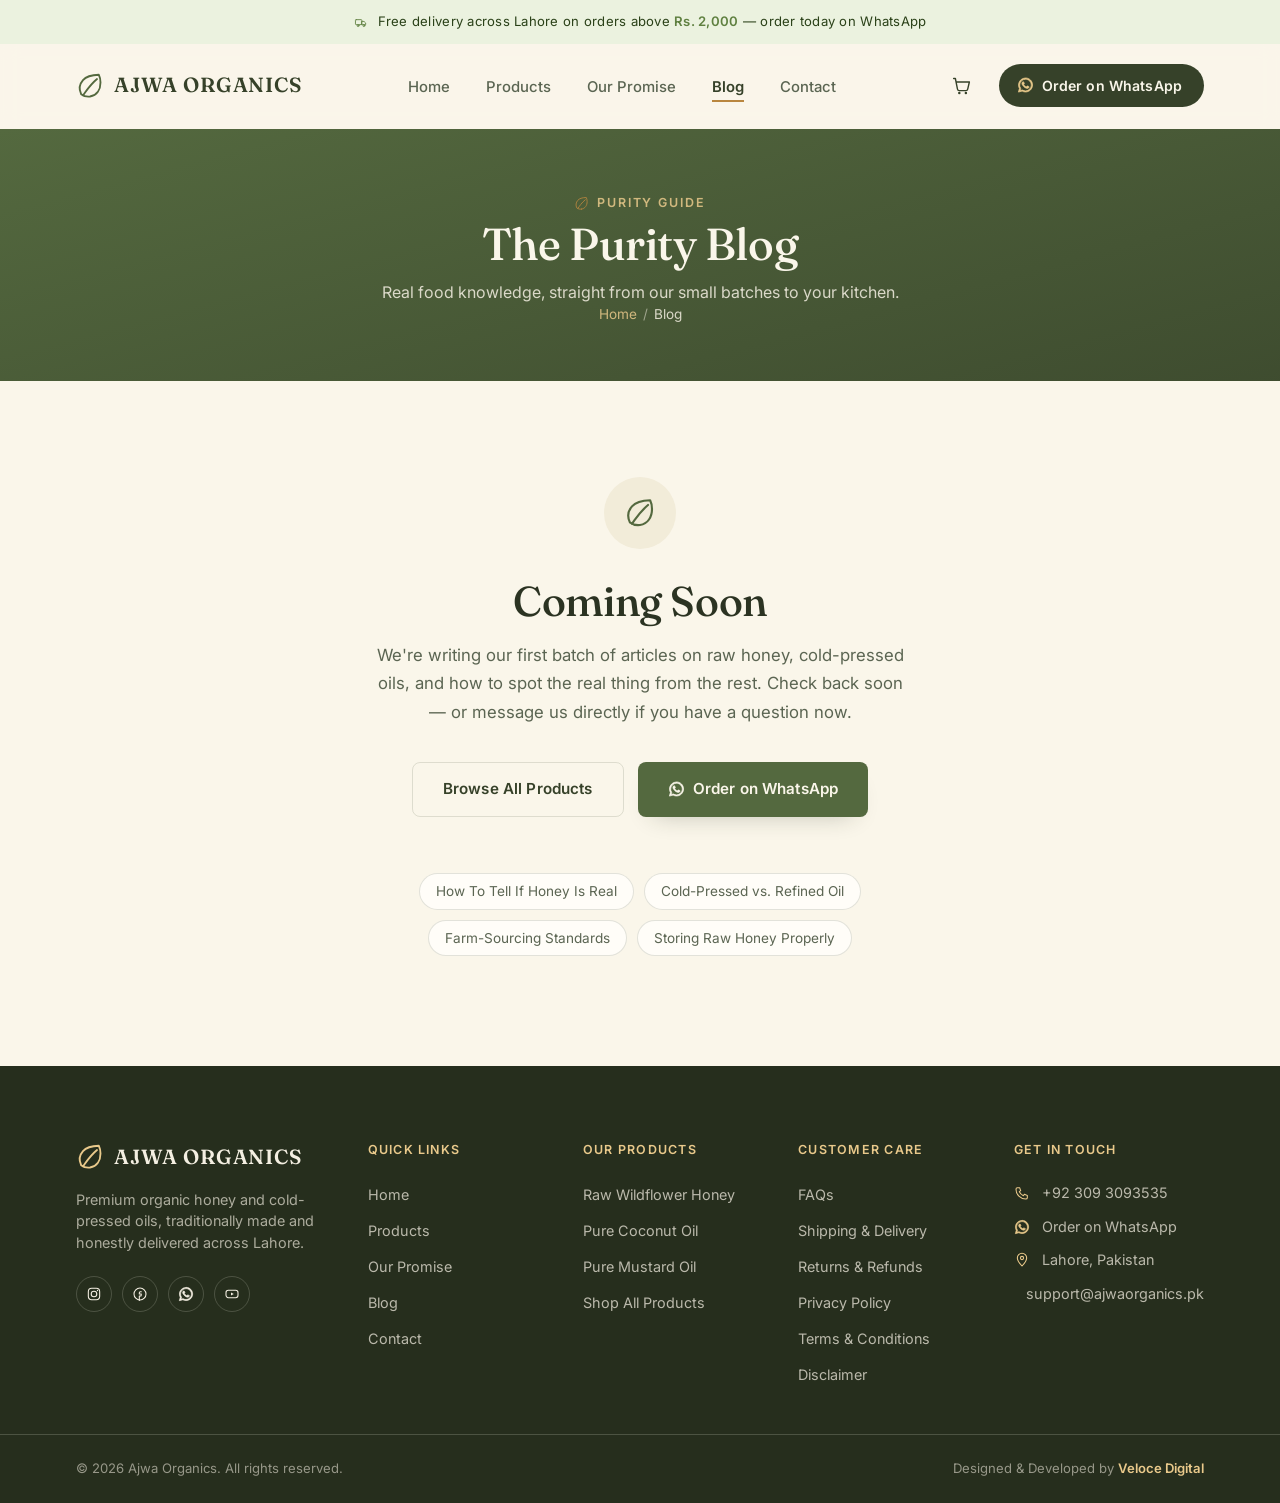
==== blog.html @ 81378f34 "Add files via upload" ====
<!DOCTYPE html>
<!-- AJWA ORGANICS — Purity Blog page. Header/footer/nav are kept identical to index.html on purpose — see the build notes there. -->
<html lang="en" dir="ltr">
<head>
  <meta charset="UTF-8">
  <meta name="viewport" content="width=device-width, initial-scale=1.0">
  <title>Purity Blog — Ajwa Organics</title>
  <meta name="description" content="Honest, practical reading on raw honey, cold-pressed oils, and what real organic food should look like. New articles coming soon.">
  <meta name="robots" content="index, follow">
  <meta name="theme-color" content="#54693F">
  <link rel="canonical" href="https://ajwaorganics.pk/blog.html">

  <!-- Open Graph / Facebook -->
  <meta property="og:type" content="website">
  <meta property="og:url" content="https://ajwaorganics.pk/blog.html">
  <meta property="og:site_name" content="Ajwa Organics">
  <meta property="og:locale" content="en_PK">
  <meta property="og:title" content="Purity Blog — Ajwa Organics">
  <meta property="og:description" content="Honest, practical reading on raw honey, cold-pressed oils, and what real organic food should look like. New articles coming soon.">
  <meta property="og:image" content="https://ajwaorganics.pk/assets/og-image.jpg">

  <!-- Twitter -->
  <meta name="twitter:card" content="summary_large_image">
  <meta name="twitter:title" content="Purity Blog — Ajwa Organics">
  <meta name="twitter:description" content="Honest, practical reading on raw honey, cold-pressed oils, and what real organic food should look like. New articles coming soon.">
  <meta name="twitter:image" content="https://ajwaorganics.pk/assets/og-image.jpg">

  <link rel="icon" href="data:image/svg+xml,%3Csvg xmlns='http://www.w3.org/2000/svg' viewBox='0 0 24 24'%3E%3Cpath fill='%2354693F' d='M12 2C8 3 4 6 3.2 11c-.8 5 2.3 9.6 7 10.8C9 17 9.6 11.4 13 7.4c2-2.3 5-3.6 7.8-3.6C19 1.8 15.4 1.2 12 2Z'/%3E%3C/svg%3E">

  <link rel="preconnect" href="https://fonts.googleapis.com">
  <link rel="preconnect" href="https://fonts.gstatic.com" crossorigin>
  <!-- Noto Nastaliq Urdu is loaded site-wide now (small + cached
       once visited) so it's already warm whenever the bilingual
       blog ships — see style.css section 14 / .urdu-content. -->
  <link href="https://fonts.googleapis.com/css2?family=Fraunces:ital,opsz,wght@0,9..144,300;0,9..144,400;0,9..144,500;0,9..144,600;0,9..144,700;1,9..144,400;1,9..144,500&family=Inter:wght@400;500;600;700&family=Noto+Nastaliq+Urdu:wght@400;500;600;700&display=swap" rel="stylesheet">

  <link rel="stylesheet" href="assets/css/style.css">
</head>
<body>

<a href="#main" class="skip-link">Skip to content</a>

<!-- ============================================================
     ICON SPRITE
============================================================ -->
<svg style="display:none" aria-hidden="true">
  <symbol id="icon-leaf" viewBox="0 0 24 24" fill="none" stroke="currentColor" stroke-width="1.6" stroke-linecap="round" stroke-linejoin="round">
    <path d="M12 21c6-1 9-6 9-12 0-2.8-.6-5-1.4-6.6C12.8 2.6 8.6 4 6 7c-3 3.4-3.5 8-1.6 12C7 21 9.6 21.3 12 21Z"/>
    <path d="M6 20c3-4 6-9 12-14"/>
  </symbol>

  <symbol id="icon-menu" viewBox="0 0 24 24" fill="none" stroke="currentColor" stroke-width="1.8" stroke-linecap="round">
    <line x1="4" y1="7" x2="20" y2="7"/><line x1="4" y1="12" x2="20" y2="12"/><line x1="4" y1="17" x2="20" y2="17"/>
  </symbol>
  <symbol id="icon-close" viewBox="0 0 24 24" fill="none" stroke="currentColor" stroke-width="1.8" stroke-linecap="round">
    <line x1="5" y1="5" x2="19" y2="19"/><line x1="19" y1="5" x2="5" y2="19"/>
  </symbol>

  <symbol id="icon-cart" viewBox="0 0 24 24" fill="none" stroke="currentColor" stroke-width="1.6" stroke-linecap="round" stroke-linejoin="round">
    <path d="M3 4h2l2.4 12.2a2 2 0 0 0 2 1.6h7.7a2 2 0 0 0 2-1.6L21 8H6"/>
    <circle cx="9.5" cy="20.5" r="1.4" fill="currentColor" stroke="none"/>
    <circle cx="17" cy="20.5" r="1.4" fill="currentColor" stroke="none"/>
  </symbol>

  <symbol id="icon-arrow" viewBox="0 0 24 24" fill="none" stroke="currentColor" stroke-width="1.8" stroke-linecap="round" stroke-linejoin="round">
    <line x1="4" y1="12" x2="19" y2="12"/><polyline points="13 6 19 12 13 18"/>
  </symbol>

  <symbol id="icon-whatsapp" viewBox="0 0 24 24" fill="currentColor">
    <path d="M12.04 2.2c-5.46 0-9.9 4.43-9.9 9.9 0 1.75.46 3.39 1.26 4.81L2 22l5.25-1.37a9.86 9.86 0 0 0 4.79 1.22h.01c5.46 0 9.9-4.43 9.9-9.9 0-2.64-1.03-5.13-2.9-7-1.87-1.87-4.36-2.9-7.01-2.9Zm0 18.1h-.01a8.2 8.2 0 0 1-4.18-1.15l-.3-.18-3.12.82.83-3.04-.2-.31a8.18 8.18 0 0 1-1.26-4.34c0-4.53 3.69-8.21 8.23-8.21 2.2 0 4.26.86 5.82 2.41a8.16 8.16 0 0 1 2.41 5.81c0 4.54-3.69 8.19-8.22 8.19Zm4.5-6.15c-.25-.12-1.46-.72-1.69-.8-.23-.08-.39-.12-.56.12-.16.25-.64.8-.78.97-.15.16-.29.18-.54.06-.25-.12-1.04-.38-1.99-1.22-.74-.65-1.23-1.46-1.38-1.71-.14-.25-.02-.38.11-.5.11-.11.25-.29.37-.43.12-.15.16-.25.25-.41.08-.17.04-.31-.02-.43-.06-.12-.56-1.34-.76-1.84-.2-.48-.41-.42-.56-.43h-.48c-.16 0-.43.06-.66.31-.22.25-.86.84-.86 2.04 0 1.21.88 2.37 1 2.53.12.16 1.73 2.64 4.2 3.7.59.25 1.04.4 1.4.51.59.19 1.12.16 1.55.1.47-.07 1.46-.6 1.66-1.18.21-.58.21-1.07.15-1.18-.06-.1-.23-.16-.48-.28Z"/>
  </symbol>

  <symbol id="icon-honeycomb" viewBox="0 0 24 24" fill="none" stroke="currentColor" stroke-width="1.5" stroke-linejoin="round">
    <path d="M12 3 19 7.5v9L12 21 5 16.5v-9Z"/>
    <path d="M12 3v6M19 7.5l-7 4.5M5 7.5l7 4.5M12 21v-6M5 16.5l7-4.5M19 16.5l-7-4.5"/>
  </symbol>
  <symbol id="icon-press" viewBox="0 0 24 24" fill="none" stroke="currentColor" stroke-width="1.5" stroke-linecap="round" stroke-linejoin="round">
    <line x1="12" y1="3" x2="12" y2="9"/>
    <line x1="6" y1="9" x2="18" y2="9"/>
    <rect x="5" y="13" width="14" height="5" rx="1.4"/>
    <circle cx="12" cy="21" r="1" fill="currentColor" stroke="none"/>
  </symbol>
  <symbol id="icon-truck" viewBox="0 0 24 24" fill="none" stroke="currentColor" stroke-width="1.5" stroke-linecap="round" stroke-linejoin="round">
    <rect x="2.5" y="8" width="11" height="8.5" rx="1.2"/>
    <path d="M13.5 11h3.7L20 13.7v2.8h-6.5z"/>
    <circle cx="7" cy="18.3" r="1.6"/>
    <circle cx="17" cy="18.3" r="1.6"/>
  </symbol>
  <symbol id="icon-chat" viewBox="0 0 24 24" fill="none" stroke="currentColor" stroke-width="1.5" stroke-linecap="round" stroke-linejoin="round">
    <path d="M4 5h16v10.5H9.5L5.5 19v-3.5H4Z"/>
    <line x1="8" y1="9" x2="16" y2="9"/>
    <line x1="8" y1="12" x2="13" y2="12"/>
  </symbol>
  <symbol id="icon-check-shield" viewBox="0 0 24 24" fill="none" stroke="currentColor" stroke-width="1.5" stroke-linecap="round" stroke-linejoin="round">
    <path d="M12 3 5 5.5v6c0 4.6 3 7.8 7 9 4-1.2 7-4.4 7-9v-6Z"/>
    <path d="m9 12 2.2 2.2L15.5 9.5"/>
  </symbol>
  <symbol id="icon-droplet" viewBox="0 0 24 24" fill="none" stroke="currentColor" stroke-width="1.5" stroke-linecap="round" stroke-linejoin="round">
    <path d="M12 3c3 4 6 7.6 6 11a6 6 0 1 1-12 0c0-3.4 3-7 6-11Z"/>
  </symbol>

  <symbol id="icon-honey-jar" viewBox="0 0 160 200" fill="none">
    <ellipse cx="33" cy="158" rx="17" ry="6.5" fill="currentColor" opacity=".14"/>
    <rect x="48" y="34" width="62" height="18" rx="7" stroke="currentColor" stroke-width="3"/>
    <rect x="56" y="50" width="46" height="22" rx="6" stroke="currentColor" stroke-width="3"/>
    <path d="M40 72h80c4 0 7 3 7 7v82c0 9-7 16-16 16H49c-9 0-16-7-16-16V79c0-4 3-7 7-7Z" stroke="currentColor" stroke-width="3"/>
    <path d="M28 138c10-7 18-7 26 0M106 138c10-7 18-7 26 0" stroke="currentColor" stroke-width="2.4" stroke-linecap="round"/>
    <path d="M126 96 L141 70" stroke="currentColor" stroke-width="3" stroke-linecap="round"/>
    <ellipse cx="143" cy="65" rx="7" ry="11" transform="rotate(28 143 65)" stroke="currentColor" stroke-width="2.6"/>
    <circle cx="123" cy="100" r="3.4" fill="currentColor"/>
    <g stroke="currentColor" stroke-width="2.4" stroke-linecap="round">
      <path d="M20 150v22"/>
      <circle cx="14" cy="146" r="6"/>
      <circle cx="26" cy="146" r="6"/>
      <circle cx="20" cy="138" r="6"/>
      <circle cx="20" cy="154" r="6"/>
    </g>
    <circle cx="20" cy="147" r="3.2" fill="currentColor"/>
  </symbol>

  <symbol id="icon-coconut-oil" viewBox="0 0 160 200" fill="none">
    <ellipse cx="115" cy="172" rx="22" ry="6" fill="currentColor" opacity=".14"/>
    <circle cx="46" cy="128" r="40" stroke="currentColor" stroke-width="3"/>
    <circle cx="46" cy="128" r="27" stroke="currentColor" stroke-width="2.4" stroke-dasharray="3 5"/>
    <g stroke="currentColor" stroke-width="2" stroke-linecap="round">
      <line x1="46" y1="88" x2="46" y2="80"/>
      <line x1="76" y1="106" x2="83" y2="100"/>
      <line x1="86" y1="128" x2="94" y2="128"/>
      <line x1="76" y1="150" x2="83" y2="156"/>
      <line x1="46" y1="168" x2="46" y2="176"/>
      <line x1="16" y1="150" x2="9" y2="156"/>
      <line x1="6" y1="128" x2="-2" y2="128"/>
      <line x1="16" y1="106" x2="9" y2="100"/>
    </g>
    <rect x="98" y="86" width="40" height="78" rx="9" stroke="currentColor" stroke-width="3"/>
    <rect x="110" y="68" width="16" height="20" rx="4" stroke="currentColor" stroke-width="3"/>
    <ellipse cx="118" cy="64" rx="10" ry="6" stroke="currentColor" stroke-width="2.6"/>
    <path d="M104 140c8-5 22-5 30 0" stroke="currentColor" stroke-width="2.2" stroke-linecap="round"/>
    <path d="M126 64c4-14 16-22 28-24" stroke="currentColor" stroke-width="2.2" stroke-linecap="round"/>
  </symbol>

  <symbol id="icon-mustard-oil" viewBox="0 0 160 200" fill="none">
    <ellipse cx="40" cy="176" rx="34" ry="7" fill="currentColor" opacity=".14"/>
    <path d="M8 152c0 16 14 26 34 26s34-10 34-26" stroke="currentColor" stroke-width="3" stroke-linecap="round"/>
    <ellipse cx="42" cy="150" rx="34" ry="11" stroke="currentColor" stroke-width="3"/>
    <g fill="currentColor">
      <circle cx="24" cy="148" r="2.6"/><circle cx="34" cy="153" r="2.6"/><circle cx="44" cy="147" r="2.6"/>
      <circle cx="54" cy="152" r="2.6"/><circle cx="62" cy="146" r="2.6"/><circle cx="30" cy="144" r="2.6"/>
      <circle cx="50" cy="144" r="2.6"/>
    </g>
    <rect x="92" y="64" width="44" height="92" rx="10" stroke="currentColor" stroke-width="3"/>
    <rect x="105" y="44" width="18" height="22" rx="4" stroke="currentColor" stroke-width="3"/>
    <ellipse cx="114" cy="40" rx="11" ry="6" stroke="currentColor" stroke-width="2.6"/>
    <path d="M98 122c10-6 26-6 36 0" stroke="currentColor" stroke-width="2.2" stroke-linecap="round"/>
    <path d="M114 44c0-16-6-28-16-36" stroke="currentColor" stroke-width="2.2" stroke-linecap="round"/>
    <g stroke="currentColor" stroke-width="2" stroke-linecap="round">
      <circle cx="96" cy="4" r="3.6"/><circle cx="86" cy="10" r="3.6"/><circle cx="106" cy="10" r="3.6"/>
      <circle cx="80" cy="20" r="3.6"/><circle cx="100" cy="22" r="3.6"/>
    </g>
  </symbol>

  <symbol id="icon-ig" viewBox="0 0 24 24" fill="none" stroke="currentColor" stroke-width="1.6" stroke-linecap="round" stroke-linejoin="round">
    <rect x="3.5" y="3.5" width="17" height="17" rx="5"/>
    <circle cx="12" cy="12" r="4.2"/>
    <circle cx="17.3" cy="6.7" r="1" fill="currentColor" stroke="none"/>
  </symbol>
  <symbol id="icon-fb" viewBox="0 0 24 24" fill="none" stroke="currentColor" stroke-width="1.6" stroke-linecap="round" stroke-linejoin="round">
    <circle cx="12" cy="12" r="9"/>
    <path d="M14 8.5h-1.6c-1 0-1.4.5-1.4 1.5V12h3l-.4 3h-2.6v6.7"/>
  </symbol>
  <symbol id="icon-yt" viewBox="0 0 24 24" fill="none" stroke="currentColor" stroke-width="1.6" stroke-linecap="round" stroke-linejoin="round">
    <rect x="3" y="6.5" width="18" height="11" rx="3.5"/>
    <path d="M10.5 9.7 14.7 12l-4.2 2.3z" fill="currentColor" stroke="none"/>
  </symbol>
  <symbol id="icon-pin" viewBox="0 0 24 24" fill="none" stroke="currentColor" stroke-width="1.6" stroke-linecap="round" stroke-linejoin="round">
    <path d="M12 21s7-7.2 7-12a7 7 0 1 0-14 0c0 4.8 7 12 7 12Z"/>
    <circle cx="12" cy="9" r="2.4"/>
  </symbol>
  <symbol id="icon-phone" viewBox="0 0 24 24" fill="none" stroke="currentColor" stroke-width="1.6" stroke-linecap="round" stroke-linejoin="round">
    <path d="M5 4h3.4l1.6 4.4-2 1.6a13 13 0 0 0 6 6l1.6-2 4.4 1.6V19c0 1.1-.9 2-2.4 2C9.6 21 3 14.4 3 6.4 3 4.9 3.9 4 5 4Z"/>
  </symbol>
  <symbol id="icon-mail" viewBox="0 0 24 24" fill="none" stroke="currentColor" stroke-width="1.6" stroke-linecap="round" stroke-linejoin="round">
    <rect x="3" y="5.5" width="18" height="13" rx="2.4"/>
    <path d="m4 7 8 6 8-6"/>
  </symbol>
</svg>

<!-- ============================================================
     ANNOUNCEMENT BAR
============================================================ -->
<div class="announcement">
  <div class="container">
    <svg class="icon" aria-hidden="true"><use href="#icon-truck"></use></svg>
    <span>Free delivery across Lahore on orders above <strong>Rs. 2,000</strong> — order today on WhatsApp</span>
  </div>
</div>

<!-- ============================================================
     HEADER
============================================================ -->
<header class="site-header" id="site-header">
  <div class="container">
    <a href="index.html" class="brand">
      <svg class="icon" aria-hidden="true"><use href="#icon-leaf"></use></svg>
      <span class="brand-word">Ajwa Organics</span>
    </a>

    <nav class="main-nav" aria-label="Primary">
      <ul>
        <li><a href="index.html">Home</a></li>
        <li><a href="products.html">Products</a></li>
        <li><a href="index.html#promise">Our Promise</a></li>
        <li class="is-active"><a href="blog.html">Blog</a></li>
        <li><a href="index.html#contact">Contact</a></li>
      </ul>
    </nav>

    <div class="header-actions">
      <a href="checkout.html" class="icon-btn" aria-label="View cart and checkout">
        <svg class="icon" aria-hidden="true"><use href="#icon-cart"></use></svg>
        <span class="cart-badge" id="cart-badge" hidden>0</span>
      </a>
      <a href="https://wa.me/923093093535?text=Hi%2C%20I%27d%20like%20to%20know%20more%20about%20your%20products." class="btn btn--whatsapp" target="_blank" rel="noopener">
        <svg class="icon" aria-hidden="true"><use href="#icon-whatsapp"></use></svg>
        <span class="wa-full">Order on WhatsApp</span>
        <span class="wa-short">Order</span>
      </a>
      <button class="nav-toggle" id="nav-toggle" aria-label="Toggle menu" aria-expanded="false" aria-controls="mobile-nav">
        <svg class="icon icon-menu" aria-hidden="true"><use href="#icon-menu"></use></svg>
        <svg class="icon icon-close" aria-hidden="true"><use href="#icon-close"></use></svg>
      </button>
    </div>
  </div>
</header>

<nav class="mobile-nav" id="mobile-nav" aria-label="Mobile">
  <ul>
    <li><a href="index.html">Home</a></li>
    <li><a href="products.html">Products</a></li>
    <li><a href="index.html#promise">Our Promise</a></li>
    <li><a href="blog.html">Blog</a></li>
    <li><a href="index.html#contact">Contact</a></li>
  </ul>
  <a href="https://wa.me/923093093535?text=Hi%2C%20I%27d%20like%20to%20know%20more%20about%20your%20products." class="btn btn--primary btn--block" target="_blank" rel="noopener">
    <svg class="icon" aria-hidden="true"><use href="#icon-whatsapp"></use></svg>
    Order on WhatsApp
  </a>
</nav>

<main id="main">

  <!-- ============================================================
       PAGE BANNER
  ============================================================ -->
  <section class="page-banner">
    <div class="container reveal">
      <p class="eyebrow">
        <svg class="icon" aria-hidden="true"><use href="#icon-leaf"></use></svg>
        Purity Guide
      </p>
      <h1>The Purity Blog</h1>
      <p>Real food knowledge, straight from our small batches to your kitchen.</p>
      <p class="page-banner-crumb">
        <a href="index.html">Home</a><span>/</span>Blog
      </p>
    </div>
  </section>

  <!-- ============================================================
       COMING SOON
  ============================================================ -->
  <section class="coming-soon section--tight">
    <div class="container reveal">
      <div class="coming-soon-icon">
        <svg class="icon" aria-hidden="true"><use href="#icon-leaf"></use></svg>
      </div>
      <h1>Coming Soon</h1>
      <p class="coming-soon-lede">We're writing our first batch of articles on raw honey, cold-pressed oils, and how to spot the real thing from the rest. Check back soon — or message us directly if you have a question now.</p>
      <div class="coming-soon-actions">
        <a href="products.html" class="btn btn--outline">Browse All Products</a>
        <a href="checkout.html" class="btn btn--primary">
          <svg class="icon" aria-hidden="true"><use href="#icon-whatsapp"></use></svg>
          Order on WhatsApp
        </a>
      </div>
      <div class="coming-soon-topics">
        <span>How To Tell If Honey Is Real</span>
        <span>Cold-Pressed vs. Refined Oil</span>
        <span>Farm-Sourcing Standards</span>
        <span>Storing Raw Honey Properly</span>
      </div>
    </div>
  </section>

</main>

<!-- ============================================================
     FOOTER
============================================================ -->
<footer class="site-footer" id="contact">
  <div class="footer-top container">
    <div class="footer-grid">

      <div class="footer-brand">
        <a href="index.html" class="brand">
          <svg class="icon" aria-hidden="true"><use href="#icon-leaf"></use></svg>
          <span class="brand-word">Ajwa Organics</span>
        </a>
        <p>Premium organic honey and cold-pressed oils, traditionally made and honestly delivered across Lahore.</p>
        <div class="social-row">
          <a href="#" class="social-link" aria-label="Instagram"><svg class="icon" aria-hidden="true"><use href="#icon-ig"></use></svg></a>
          <a href="#" class="social-link" aria-label="Facebook"><svg class="icon" aria-hidden="true"><use href="#icon-fb"></use></svg></a>
          <a href="https://wa.me/923093093535" class="social-link" aria-label="WhatsApp" target="_blank" rel="noopener"><svg class="icon" aria-hidden="true"><use href="#icon-whatsapp"></use></svg></a>
          <a href="#" class="social-link" aria-label="YouTube"><svg class="icon" aria-hidden="true"><use href="#icon-yt"></use></svg></a>
        </div>
      </div>

      <div class="footer-col">
        <h4>Quick Links</h4>
        <ul>
          <li><a href="index.html">Home</a></li>
          <li><a href="products.html">Products</a></li>
          <li><a href="index.html#promise">Our Promise</a></li>
          <li><a href="blog.html">Blog</a></li>
          <li><a href="index.html#contact">Contact</a></li>
        </ul>
      </div>

      <div class="footer-col">
        <h4>Our Products</h4>
        <ul>
          <li><a href="products.html">Raw Wildflower Honey</a></li>
          <li><a href="products.html">Pure Coconut Oil</a></li>
          <li><a href="products.html">Pure Mustard Oil</a></li>
          <li><a href="products.html">Shop All Products</a></li>
        </ul>
      </div>

      <div class="footer-col">
        <h4>Customer Care</h4>
        <ul>
          <li><a href="#">FAQs</a></li>
          <li><a href="shipping-delivery.html">Shipping &amp; Delivery</a></li>
          <li><a href="returns-refunds.html">Returns &amp; Refunds</a></li>
          <li><a href="privacy-policy.html">Privacy Policy</a></li>
          <li><a href="terms-conditions.html">Terms &amp; Conditions</a></li>
          <li><a href="disclaimer.html">Disclaimer</a></li>
        </ul>
      </div>

      <div class="footer-col">
        <h4>Get In Touch</h4>
        <ul class="footer-contact">
          <li><svg class="icon" aria-hidden="true"><use href="#icon-phone"></use></svg><a href="tel:+923093093535">+92 309 3093535</a></li>
          <li><svg class="icon" aria-hidden="true"><use href="#icon-whatsapp"></use></svg><a href="https://wa.me/923093093535" target="_blank" rel="noopener">Order on WhatsApp</a></li>
          <li><svg class="icon" aria-hidden="true"><use href="#icon-pin"></use></svg><span>Lahore, Pakistan</span></li>
          <li><svg class="icon" aria-hidden="true"><use href="#icon-mail"></use></svg><a href="mailto:support@ajwaorganics.pk">support@ajwaorganics.pk</a></li>
        </ul>
      </div>

    </div>
  </div>

  <div class="footer-bottom">
    <div class="container">
      <span>&copy; <span id="year">2026</span> Ajwa Organics. All rights reserved.</span>
      <span>Designed &amp; Developed by <a href="https://wa.me/923391312026?text=Hey%20Veloce%20Digital%20I%20want%20a%20Website" target="_blank" rel="noopener">Veloce Digital</a></span>
    </div>
  </div>
</footer>
<script type="module" src="assets/js/script.js"></script>

</body>
</html>
---- assets/css/style.css ----
/* ================================================================
   AJWA ORGANICS — STYLESHEET
   ------------------------------------------------------------
   Single shared stylesheet for the whole site, not just this
   page. Design tokens live in :root (section 1) — change a
   value once and it propagates everywhere, including pages that
   don't exist yet.

   Sections load in cascade order. Section 14 (bilingual/RTL) is
   appended last on purpose, so its rules can safely override
   the LTR component defaults above without specificity fights.

   Used by: index.html today, and every future page in the site
   (checkout.html, our-story.html, blog.html, blog articles,
   policy pages...). Don't fork this file per page — extend it
   here so the whole site stays visually consistent for free.
   ================================================================ */

  /* ============================================================
     0. RESET
  ============================================================ */
  *, *::before, *::after { box-sizing: border-box; margin: 0; padding: 0; }
  html { scroll-behavior: smooth; }
  img, svg { display: block; max-width: 100%; }
  a { color: inherit; text-decoration: none; }
  ul { list-style: none; }
  button { font: inherit; cursor: pointer; background: none; border: none; color: inherit; }
  input { font: inherit; }

  @media (prefers-reduced-motion: reduce) {
    html { scroll-behavior: auto; }
    *, *::before, *::after { animation-duration: 0.01ms !important; animation-iteration-count: 1 !important; transition-duration: 0.01ms !important; scroll-behavior: auto !important; }
  }

  /* ============================================================
     1. DESIGN TOKENS — palette sourced from the approved swatches
        (deep olive / forest / sage / moss / stone / cream + honey accent)
  ============================================================ */
  :root {
    --c-cream:        #FAF6EA;
    --c-cream-soft:   #F2ECD9;
    --c-paper:        #FFFDF8;
    --c-stone:        #DCCFAA;
    --c-sand:         #E7DFB9;
    --c-moss-light:   #C3CD9B;
    --c-sage:         #93A874;
    --c-moss:         #7C9660;
    --c-forest:       #54693F;
    --c-forest-dark:  #435334;
    --c-olive:        #364129;
    --c-olive-dark:   #262E1D;
    --c-honey:        #B9863F;
    --c-honey-light:  #E9C98B;
    --c-honey-soft:   #F3E6C8;
    --c-ink:          #2B3322;
    --c-ink-soft:     #5B6552;
    --c-cream-ink:    #F4EFE2;
    --c-line:         rgba(54,65,41,0.14);
    --c-line-light:   rgba(250,246,234,0.18);
    --c-sale:         #A8462F;
    --c-sale-soft:    #F3E0D7;

    --font-display: 'Fraunces', Georgia, serif;
    --font-body: 'Inter', -apple-system, BlinkMacSystemFont, sans-serif;

    --radius-sm: 8px;
    --radius-md: 14px;
    --radius-lg: 24px;
    --radius-pill: 999px;

    --shadow-soft: 0 28px 54px -30px rgba(38,46,29,0.4);
    --shadow-tight: 0 12px 26px -16px rgba(38,46,29,0.32);
    --shadow-card: 0 1px 0 rgba(54,65,41,0.04), 0 16px 32px -22px rgba(38,46,29,0.28);

    --container-w: 1248px;
    --ease: cubic-bezier(.22,.61,.36,1);
  }

  /* ============================================================
     2. BASE TYPOGRAPHY
  ============================================================ */
  body {
    font-family: var(--font-body);
    background: var(--c-cream);
    color: var(--c-ink);
    line-height: 1.5; /* Baseline layout snap factor */
    -webkit-font-smoothing: antialiased;
    overflow-x: hidden;
  }

  h1, h2, h3, h4 {
    font-family: var(--font-display);
    color: var(--c-ink);
    line-height: 1.2;
    font-weight: 500;
    letter-spacing: -0.01em;
  }

  p { color: var(--c-ink-soft); }

  a:focus-visible,
  button:focus-visible,
  input:focus-visible {
    outline: 2px solid var(--c-forest);
    outline-offset: 3px;
    border-radius: 4px;
  }

  .skip-link {
    position: absolute;
    left: -999px;
    top: 0;
    background: var(--c-olive);
    color: var(--c-cream);
    padding: 12px 20px;
    z-index: 999;
    border-radius: 0 0 8px 0;
  }
  .skip-link:focus { left: 0; }

  /* ============================================================
     3. LAYOUT UTILITIES
  ============================================================ */
  .container {
    width: 100%;
    max-width: var(--container-w);
    margin: 0 auto;
    padding: 0 24px;
  }
  @media (min-width: 768px)  { .container { padding: 0 40px; } }
  @media (min-width: 1280px) { .container { padding: 0 60px; } }

  .section { padding: 96px 0; }
  .section--tight { padding: 72px 0; }
  @media (max-width: 768px) {
    .section { padding: 72px 0; }
    .section--tight { padding: 48px 0; }
  }

  .section-head {
    max-width: 640px;
    margin-bottom: 48px;
  }
  .section-head--center { margin-left: auto; margin-right: auto; text-align: center; }

  .eyebrow {
    display: inline-flex;
    align-items: center;
    gap: 8px;
    font-size: 0.78rem;
    font-weight: 600;
    letter-spacing: 0.16em;
    text-transform: uppercase;
    color: var(--c-moss);
    margin-bottom: 12px;
  }
  .eyebrow .icon { width: 15px; height: 15px; color: var(--c-honey); flex-shrink: 0; }
  .section-head--center .eyebrow { justify-content: center; }

  .section-head h2 {
    font-size: clamp(1.9rem, 1.3vw + 1.5rem, 2.7rem);
    margin-bottom: 16px;
  }
  .section-head p { font-size: 1.05rem; max-width: 52ch; }
  .section-head--center p { margin-left: auto; margin-right: auto; }

  .icon { width: 22px; height: 22px; stroke: currentColor; }

  .reveal {
    opacity: 0;
    transform: translateY(24px);
    transition: opacity .7s var(--ease), transform .7s var(--ease);
  }
  .reveal.is-visible { opacity: 1; transform: translateY(0); }

  /* ============================================================
     4. BUTTONS
  ============================================================ */
  .btn {
    display: inline-flex;
    align-items: center;
    justify-content: center;
    gap: 8px;
    font-family: var(--font-body);
    font-weight: 600;
    font-size: 0.95rem;
    letter-spacing: 0.01em;
    padding: 15px 30px;
    border-radius: var(--radius-sm);
    transition: transform .25s var(--ease), background .25s var(--ease), border-color .25s var(--ease), box-shadow .25s var(--ease), color .25s var(--ease);
    white-space: nowrap;
  }
  .btn .icon { 
    width: 17px; 
    height: 17px; 
    transform: translateY(-0.5px); /* Optical vertical alignment offset */
  }

  .btn--primary {
    background: var(--c-forest);
    color: var(--c-cream);
    box-shadow: var(--shadow-tight);
  }
  .btn--primary:hover { background: var(--c-forest-dark); transform: translateY(-2px); box-shadow: var(--shadow-soft); }

  .btn--outline {
    background: transparent;
    color: var(--c-olive);
    border: 1.5px solid var(--c-line);
  }
  .btn--outline:hover { border-color: var(--c-forest); background: rgba(84,105,63,0.06); }

  .btn--outline-light {
    background: transparent;
    color: var(--c-cream);
    border: 1.5px solid var(--c-line-light);
  }
  .btn--outline-light:hover { border-color: var(--c-honey-light); background: rgba(250,246,234,0.08); }

  .btn--whatsapp {
    background: var(--c-olive);
    color: var(--c-cream);
    border-radius: var(--radius-pill);
    padding: 11px 22px 11px 18px;
    font-size: 0.88rem;
  }
  .btn--whatsapp:hover { background: var(--c-olive-dark); transform: translateY(-1px); }
  .btn--whatsapp .icon { color: var(--c-honey-light); }
  .btn--whatsapp .wa-short { display: none; }

  .btn--block { width: 100%; }
  .btn--sm { padding: 11px 20px; font-size: 0.86rem; }

  /* ============================================================
     5. ANNOUNCEMENT BAR
  ============================================================ */
  .announcement {
    background: #EBF2DF;
    color: #2A4118;
  }
  .announcement .container {
    display: flex;
    align-items: center;
    justify-content: center;
    flex-wrap: wrap;
    row-gap: 4px;
    gap: 10px;
    padding-top: 12px;
    padding-bottom: 12px;
    font-size: 0.82rem;
    letter-spacing: 0.02em;
    text-align: center;
  }
  .announcement strong { color: #5F8040; font-weight: 600; }
  .announcement .icon { width: 14px; height: 14px; color: #5F8040; flex-shrink: 0; }

  /* ============================================================
     6. HEADER
  ============================================================ */
  .site-header {
    position: sticky;
    top: 0;
    z-index: 100;
    background: rgba(250,246,234,0.9);
    backdrop-filter: blur(10px);
    -webkit-backdrop-filter: blur(10px);
    border-bottom: 1px solid transparent;
    transition: border-color .3s var(--ease), box-shadow .3s var(--ease), background-color .3s var(--ease);
  }
  .site-header.is-scrolled {
    background: var(--c-cream);
    border-bottom-color: var(--c-line);
    box-shadow: 0 8px 24px -20px rgba(38,46,29,0.4);
  }
  .site-header .container {
    display: flex;
    align-items: center;
    justify-content: space-between;
    gap: 24px;
    height: 84px;
  }

  .brand {
    display: inline-flex;
    align-items: center;
    gap: 10px;
    flex-shrink: 0;
  }
  .brand .icon { width: 28px; height: 28px; color: var(--c-forest); }
  .brand-word {
    font-family: var(--font-display);
    font-size: 1.28rem;
    font-weight: 600;
    letter-spacing: 0.04em;
    color: var(--c-olive);
    text-transform: uppercase;
  }

  .main-nav { display: none; }
  .main-nav ul { display: flex; align-items: center; gap: 36px; }
  .main-nav a {
    font-size: 0.93rem;
    font-weight: 500;
    color: var(--c-ink-soft);
    position: relative;
    padding: 6px 0;
    transition: color .2s var(--ease);
  }
  .main-nav a::after {
    content: "";
    position: absolute;
    left: 0; right: 100%;
    bottom: 0;
    height: 1.5px;
    background: var(--c-honey);
    transition: right .3s var(--ease);
  }
  .main-nav a:hover { color: var(--c-olive); }
  .main-nav a:hover::after { right: 0; }
  .main-nav li.is-active a,
  .mobile-nav li.is-active a { color: var(--c-olive); font-weight: 600; }
  .main-nav li.is-active a::after { right: 0; }

  .header-actions { display: flex; align-items: center; gap: 18px; }
  .icon-btn {
    display: inline-flex;
    align-items: center;
    justify-content: center;
    width: 38px; height: 38px;
    color: var(--c-olive);
    border-radius: var(--radius-pill);
    transition: background .2s var(--ease);
    position: relative;
  }
  .icon-btn:hover { background: var(--c-cream-soft); }
  .icon-btn .icon { width: 21px; height: 21px; }

  /* Live cart-item count, shown/hidden by cart.js's refreshCartBadges()
     whenever the shared localStorage cart changes — same badge on
     index.html, products.html, and checkout.html. */
  .cart-badge {
    position: absolute;
    top: 1px;
    right: 1px;
    min-width: 17px;
    height: 17px;
    padding: 0 4px;
    border-radius: var(--radius-pill);
    background: var(--c-sale, #B3434B);
    color: var(--c-cream);
    font-size: 0.64rem;
    font-weight: 700;
    line-height: 17px;
    text-align: center;
    box-shadow: 0 0 0 2px var(--c-cream);
  }
  .cart-badge[hidden] { display: none; }

  .nav-toggle {
    display: inline-flex;
    width: 38px; height: 38px;
    align-items: center; justify-content: center;
    color: var(--c-olive);
  }
  .nav-toggle .icon { width: 24px; height: 24px; }
  .nav-toggle .icon-close { display: none; }

  .mobile-nav {
    position: fixed;
    inset: 84px 0 0 0;
    background: var(--c-cream);
    z-index: 99;
    padding: 28px 24px 40px;
    transform: translateY(-12px);
    opacity: 0;
    pointer-events: none;
    transition: opacity .25s var(--ease), transform .25s var(--ease);
    overflow-y: auto;
  }
  .mobile-nav.is-open { opacity: 1; transform: translateY(0); pointer-events: auto; }
  .mobile-nav ul { display: flex; flex-direction: column; gap: 4px; }
  .mobile-nav a {
    display: block;
    font-family: var(--font-display);
    font-size: 1.5rem;
    padding: 14px 4px;
    border-bottom: 1px solid var(--c-line);
    color: var(--c-olive);
  }
  .mobile-nav .btn { margin-top: 28px; }

  body.nav-open .nav-toggle .icon-menu { display: none; }
  body.nav-open .nav-toggle .icon-close { display: block; }
  body.nav-open { overflow: hidden; }

  @media (min-width: 1024px) {
    .main-nav { display: block; }
    .mobile-nav, .nav-toggle { display: none; }
  }

  /* ============================================================
     7. HERO
  ============================================================ */
  .hero {
    position: relative;
    background: var(--c-cream);
    overflow: hidden;
    padding: 72px 0 96px;
  }
  .hero::before {
    content: "";
    position: absolute;
    inset: 0;
    background-image: radial-gradient(circle, var(--c-stone) 1.3px, transparent 1.3px);
    background-size: 28px 28px;
    opacity: 0.35;
    -webkit-mask-image: linear-gradient(to bottom, black, transparent 75%);
    mask-image: linear-gradient(to bottom, black, transparent 75%);
    pointer-events: none;
  }
  .hero .container {
    position: relative;
    display: grid;
    grid-template-columns: 1fr;
    gap: 48px;
    align-items: center;
  }
  @media (min-width: 1024px) {
    .hero .container { grid-template-columns: 1.05fr 1fr; gap: 48px; }
  }

  .hero-copy {
    max-width: 560px;
    display: flex;
    flex-direction: column;
    align-items: flex-start;
  }

  .hero-copy .eyebrow {
    margin-bottom: 12px;
  }

  .hero-title {
    display: flex;
    flex-direction: column;
    gap: 6px; /* Bypasses font baseline estimation to standardize inter-line rhythm gap */
    font-size: clamp(2.5rem, 3.3vw + 1.6rem, 4.1rem);
    line-height: 1; /* Locked baseline values */
    margin-bottom: 24px;
  }
  .hero-title span { display: block; }
  .hero-title .accent {
    font-style: italic;
    font-weight: 400;
    color: var(--c-honey);
  }
  .hero-title .weight { font-weight: 600; }

  .hero-sub {
    font-size: 1.08rem;
    line-height: 1.6;
    max-width: 46ch;
    margin-bottom: 36px;
  }

  .hero-ctas {
    display: flex;
    flex-wrap: wrap;
    gap: 12px;
    margin-bottom: 48px;
  }

  .trust-points {
    display: flex;
    flex-wrap: wrap;
    gap: 16px 24px;
  }
  .trust-point {
    display: inline-flex;
    align-items: center;
    gap: 9px;
    font-size: 0.88rem;
    font-weight: 500;
    color: var(--c-ink-soft);
  }
  .trust-point .icon { width: 18px; height: 18px; color: var(--c-forest); flex-shrink: 0; }

  /* Hero visual collage */
  .hero-visual {
    display: grid;
    grid-template-columns: 1.05fr 1fr;
    grid-template-rows: minmax(184px, 1fr) minmax(184px, 1fr);
    gap: 16px;
    position: relative;
  }
  .visual-card {
    border-radius: var(--radius-lg);
    padding: 26px;
    display: flex;
    flex-direction: column;
    justify-content: flex-end;
    gap: 14px;
    min-height: 180px;
    box-shadow: var(--shadow-card);
    position: relative;
    overflow: hidden;
  }
  .visual-card .icon-figure { width: 76px; height: 88px; }
  .visual-card .icon-figure .icon { width: 100%; height: 100%; }
  .visual-card-label {
    font-family: var(--font-display);
    font-size: 1.02rem;
    font-weight: 500;
  }
  .visual-card-tag {
    font-size: 0.72rem;
    font-weight: 600;
    letter-spacing: 0.1em;
    text-transform: uppercase;
  }

  .visual-card--honey {
    grid-column: 1; grid-row: 1 / 3;
    background: linear-gradient(160deg, var(--c-honey-soft), var(--c-stone) 120%);
    color: var(--c-olive);
  }
  .visual-card--honey .visual-card-tag { color: var(--c-honey); }
  .visual-card--honey .visual-card-label { color: var(--c-olive); }
  .visual-card--honey .icon-figure { color: var(--c-forest); }

  .visual-card--coconut {
    grid-column: 2; grid-row: 1;
    background: linear-gradient(160deg, var(--c-moss-light), var(--c-sage) 130%);
    color: var(--c-olive);
    min-height: 184px;
  }
  .visual-card--coconut .visual-card-tag { color: var(--c-forest-dark); }
  .visual-card--coconut .visual-card-label { color: var(--c-olive); }
  .visual-card--coconut .icon-figure { color: var(--c-olive); width: 60px; height: 64px; }

  .visual-card--mustard {
    grid-column: 2; grid-row: 2;
    background: linear-gradient(160deg, var(--c-forest), var(--c-olive) 130%);
    color: var(--c-cream);
    min-height: 184px;
  }
  .visual-card--mustard .visual-card-tag { color: var(--c-honey-light); }
  .visual-card--mustard .visual-card-label { color: var(--c-cream); }
  .visual-card--mustard .icon-figure { color: var(--c-cream-ink); width: 58px; height: 62px; }

  /* ============================================================
     8. PRODUCTS
  ============================================================ */
  .products { background: var(--c-paper); }

  .product-grid {
    display: grid;
    grid-template-columns: 1fr;
    gap: 28px;
  }
  @media (min-width: 720px)  { .product-grid { grid-template-columns: repeat(2, 1fr); } }
  @media (min-width: 1040px) { .product-grid { grid-template-columns: repeat(3, 1fr); } }

  .product-card {
    background: var(--c-cream);
    border: 1px solid var(--c-line);
    border-radius: var(--radius-lg);
    overflow: hidden;
    display: flex;
    flex-direction: column;
    transition: transform .3s var(--ease), box-shadow .3s var(--ease);
  }
  .product-card:hover { transform: translateY(-5px); box-shadow: var(--shadow-soft); }

  .product-media {
    position: relative;
    height: 220px;
    display: flex;
    align-items: center;
    justify-content: center;
  }
  .product-media .icon-figure { width: 108px; height: 122px; }
  .product-media .icon-figure .icon { width: 100%; height: 100%; }

  .product-media--honey   { background: linear-gradient(165deg, var(--c-honey-soft), var(--c-sand) 140%); }
  .product-media--honey .icon-figure { color: var(--c-forest); }
  .product-media--coconut { background: linear-gradient(165deg, var(--c-moss-light), var(--c-sage) 140%); }
  .product-media--coconut .icon-figure { color: var(--c-olive); }
  .product-media--mustard { background: linear-gradient(165deg, var(--c-forest), var(--c-olive) 140%); }
  .product-media--mustard .icon-figure { color: var(--c-honey-light); }
  .product-badge.is-mustard { background: var(--c-cream-ink); color: var(--c-olive-dark); }

  .product-badge {
    position: absolute;
    top: 16px; left: 16px;
    background: #5F8040;
    color: #FFFFFF;
    font-size: 0.68rem;
    font-weight: 600;
    letter-spacing: 0.08em;
    text-transform: uppercase;
    padding: 6px 12px;
    border-radius: var(--radius-pill);
  }
  .product-badge.is-honey { background: var(--c-honey); color: var(--c-olive-dark); }

  .product-body {
    padding: 26px 26px 28px;
    display: flex;
    flex-direction: column;
    flex-grow: 1;
  }
  .product-body h3 { 
    font-size: 1.28rem; 
    line-height: 1.3;
    min-height: 3.4rem; /* Exactly matches 2 lines of text height */
    display: flex;
    align-items: flex-start;
    margin-bottom: 12px;
  }
  .product-body p { 
    font-size: 0.92rem; 
    line-height: 1.5; 
    min-height: 4.5rem; /* Exactly matches 3 lines of text height */
    margin-bottom: 12px;
  }

  .size-pills { 
    display: flex; 
    flex-wrap: wrap; 
    gap: 8px; 
    min-height: 38px; 
    margin-top: auto; 
    margin-bottom: 16px;
  }
  .size-pill {
    font-size: 0.78rem;
    font-weight: 600;
    padding: 7px 14px;
    border-radius: var(--radius-pill);
    border: 1.5px solid var(--c-line);
    color: var(--c-ink-soft);
    transition: all .2s var(--ease);
  }
  .size-pill:hover { border-color: var(--c-moss); }
  .size-pill[aria-pressed="true"] {
    background: var(--c-forest);
    border-color: var(--c-forest);
    color: var(--c-cream);
  }

  .product-footer {
    padding-top: 16px;
    border-top: 1px solid var(--c-line);
    display: flex;
    align-items: center;
    justify-content: space-between;
    gap: 12px;
  }
  .product-price { display: flex; flex-direction: column; }
  .product-price .label { font-size: 0.7rem; color: var(--c-ink-soft); text-transform: uppercase; letter-spacing: 0.08em; }
  .product-price .amount { display: flex; align-items: baseline; gap: 8px; font-family: var(--font-display); font-size: 1.32rem; font-weight: 600; color: var(--c-olive); }

  /* Groups "Buy Now" + the icon-only "Add to Cart" button together
     on the right of the footer, so .product-footer keeps its two-end
     space-between layout regardless of how many action buttons it has. */
  .product-actions { display: flex; align-items: center; gap: 8px; flex-shrink: 0; }

  /* Icon-only "Add to Cart" button — a secondary action next to the
     primary "Buy Now" CTA. Adds the item to the shared cart (cart.js)
     without navigating away from the page. */
  .btn-icon {
    display: inline-flex;
    align-items: center;
    justify-content: center;
    width: 42px;
    height: 42px;
    flex-shrink: 0;
    border-radius: var(--radius-sm);
    border: 1.5px solid var(--c-line);
    color: var(--c-olive);
    background: transparent;
    transition: border-color .2s var(--ease), background .2s var(--ease), color .2s var(--ease), transform .2s var(--ease);
  }
  .btn-icon:hover { border-color: var(--c-forest); background: rgba(84,105,63,0.06); }
  .btn-icon .icon { width: 18px; height: 18px; }
  .btn-icon .icon-cart-added { display: none; }
  /* Brief "added!" confirmation state, toggled for ~0.9s by script.js
     after a successful add-to-cart click. */
  .add-to-cart-btn.is-added {
    border-color: var(--c-forest);
    background: var(--c-forest);
    color: var(--c-cream);
  }
  .add-to-cart-btn.is-added .icon-cart-default { display: none; }
  .add-to-cart-btn.is-added .icon-cart-added { display: inline-flex; }

  /* On-sale pricing: original price shown struck through next to the
     active sale price. Toggled per size by script.js (reads
     data-original / data-price on the pressed .size-pill). Hidden by
     default — only appears when a pill carries data-original. */
  .price-original {
    font-family: var(--font-body);
    font-size: 0.92rem;
    font-weight: 500;
    color: var(--c-ink-soft);
    text-decoration: line-through;
  }
  .price-original[hidden] { display: none; }
  .price-value.is-sale { color: var(--c-sale); }

  /* "Sale" product badge — same shape as .product-badge, sale palette. */
  .product-badge.is-sale { background: var(--c-sale); color: var(--c-cream); }

  /* "See All Products" link under the homepage's featured/sale grid —
     keeps the full catalog one click away without crowding the section. */
  .products-more {
    margin-top: 44px;
    text-align: center;
  }

  /* ============================================================
     8B. PAGE BANNER (sub-pages, e.g. products.html)
     Compact hero used at the top of pages that aren't the homepage.
     Reuses hero tokens/colors so it never looks like a forked theme.
  ============================================================ */
  .page-banner {
    background: linear-gradient(165deg, var(--c-forest), var(--c-olive) 140%);
    padding: 64px 0 56px;
    text-align: center;
  }
  .page-banner .eyebrow { justify-content: center; color: var(--c-honey-light); }
  .page-banner h1 {
    color: var(--c-cream);
    font-size: clamp(2rem, 4vw, 2.8rem);
    margin-bottom: 10px;
  }
  .page-banner p {
    color: var(--c-cream-ink);
    max-width: 56ch;
    margin: 0 auto;
    opacity: 0.85;
  }
  .page-banner-crumb {
    margin-top: 18px;
    font-size: 0.85rem;
  }
  .page-banner-crumb a { color: var(--c-honey-light); }
  .page-banner-crumb a:hover { text-decoration: underline; }
  .page-banner-crumb span { color: var(--c-cream-ink); opacity: 0.6; padding: 0 6px; }

  /* Simple category filter pills at the top of the full catalog page. */
  .catalog-filters {
    display: flex;
    flex-wrap: wrap;
    gap: 10px;
    justify-content: center;
    margin-bottom: 44px;
  }
  .catalog-filter {
    font-size: 0.85rem;
    font-weight: 600;
    padding: 9px 18px;
    border-radius: var(--radius-pill);
    border: 1.5px solid var(--c-line);
    color: var(--c-ink-soft);
    background: var(--c-cream);
    transition: all .2s var(--ease);
  }
  .catalog-filter:hover { border-color: var(--c-moss); }
  .catalog-filter.is-active {
    background: var(--c-forest);
    border-color: var(--c-forest);
    color: var(--c-cream);
  }

  /* ============================================================
     9. WHY AJWA ORGANICS (dark band)
  ============================================================ */
  .promise {
    background: #E4EFCF;
    color: #1C300E;
    position: relative;
    overflow: hidden;
  }
  .promise::after {
    content: "";
    position: absolute;
    right: -120px; top: -120px;
    width: 420px; height: 420px;
    border-radius: 50%;
    background: radial-gradient(circle, rgba(95,128,64,0.12), transparent 70%);
    pointer-events: none;
  }
  .promise .container {
    position: relative;
    display: grid;
    grid-template-columns: 1fr;
    gap: 48px;
  }
  @media (min-width: 920px) {
    .promise .container { grid-template-columns: 0.85fr 1.15fr; align-items: center; }
  }

  .promise-intro .eyebrow { color: #5F8040; }
  .promise-intro h2 {
    color: #1C300E;
    font-size: clamp(1.9rem, 1.6vw + 1.4rem, 2.5rem);
    margin-bottom: 18px;
  }
  .promise-intro p {
    color: rgba(28,48,14,0.70);
    font-size: 1.02rem;
    max-width: 46ch;
    margin-bottom: 28px;
  }

  .feature-grid {
    display: grid;
    grid-template-columns: 1fr;
    gap: 1px;
    background: rgba(54,65,41,0.12);
    border: 1px solid rgba(54,65,41,0.12);
    border-radius: var(--radius-md);
    overflow: hidden;
  }
  @media (min-width: 560px) {
    .feature-grid { grid-template-columns: 1fr 1fr; }
  }
  .feature-item {
    background: #D0E6BA;
    padding: 32px; /* 8px baseline alignment grid */
    display: flex;
    flex-direction: column;
    gap: 16px; /* standard 16px baseline layout flow */
  }
  .feature-item .icon { width: 26px; height: 26px; color: #5F8040; margin-bottom: 4px; }
  .feature-item h3 { 
    color: #1C300E; 
    font-size: 1.15rem; 
    font-weight: 500; 
    line-height: 1.3;
    min-height: 1.5rem;
  }
  .feature-item p { 
    color: rgba(28,48,14,0.65); 
    font-size: 0.9rem; 
    line-height: 1.5; 
    min-height: 3.1rem; /* Exactly 2 lines of text height inside columns */
  }

  /* ============================================================
     10. BLOG / PURITY GUIDE
  ============================================================ */
  .blog { background: var(--c-cream); }

  .blog-grid {
    display: grid;
    grid-template-columns: 1fr;
    gap: 24px;
  }
  @media (min-width: 760px) { .blog-grid { grid-template-columns: 1fr 1fr; } }

  .blog-card {
    display: grid;
    grid-template-columns: 112px 1fr; /* aligned 8px baseline (14 * 8px) */
    gap: 24px; /* aligned rhythm gap */
    background: var(--c-paper);
    border: 1px solid var(--c-line);
    border-radius: var(--radius-lg);
    padding: 24px; /* clean 24px symmetrical padding blocks */
    align-items: center;
    transition: box-shadow .3s var(--ease), transform .3s var(--ease);
  }
  .blog-card:hover { box-shadow: var(--shadow-tight); transform: translateY(-3px); }
  @media (max-width: 480px) {
    .blog-card { grid-template-columns: 1fr; }
  }

  .blog-thumb {
    width: 100%;
    aspect-ratio: 1 / 1;
    border-radius: var(--radius-md);
    display: flex;
    align-items: center;
    justify-content: center;
  }
  .blog-thumb.tone-a { background: linear-gradient(160deg, var(--c-honey-soft), var(--c-sand)); color: var(--c-forest); }
  .blog-thumb.tone-b { background: linear-gradient(160deg, var(--c-moss-light), var(--c-sage)); color: var(--c-olive); }
  .blog-thumb .icon { width: 38px; height: 38px; }

  .blog-content h3 { font-size: 1.12rem; margin-bottom: 8px; line-height: 1.3; min-height: 2.6em; /* = 2 lines at this line-height; em (not rem) so it tracks the h3's own font-size */ }
  .blog-content p { font-size: 0.88rem; margin-bottom: 12px; }
  .blog-link {
    display: inline-flex;
    align-items: center;
    gap: 6px;
    font-size: 0.84rem;
    font-weight: 600;
    color: var(--c-forest);
  }
  .blog-link .icon { width: 14px; height: 14px; transition: transform .2s var(--ease); }
  .blog-link:hover .icon { transform: translateX(3px); }

  /* ============================================================
     11. FINAL CTA BAND
  ============================================================ */
  .cta-band {
    background: linear-gradient(135deg, var(--c-moss-light) 0%, var(--c-sage) 100%);
    color: var(--c-olive-dark);
    position: relative;
    overflow: hidden;
  }
  .cta-band::before {
    content: "";
    position: absolute;
    inset: 0;
    background-image: radial-gradient(circle, rgba(54,65,41,0.12) 1.4px, transparent 1.4px);
    background-size: 26px 26px;
    opacity: 0.5;
  }
  .cta-band .container {
    position: relative;
    text-align: center;
    display: flex;
    flex-direction: column;
    align-items: center;
    padding-top: 76px;
    padding-bottom: 76px;
  }
  .cta-band h2 {
    color: var(--c-olive-dark);
    font-size: clamp(1.9rem, 1.8vw + 1.3rem, 2.6rem);
    margin-bottom: 14px;
  }
  .cta-band p {
    color: rgba(38,46,29,0.78);
    font-size: 1.05rem;
    max-width: 46ch;
    margin-bottom: 32px;
  }
  .cta-band-actions { display: flex; flex-wrap: wrap; gap: 14px; justify-content: center; }
  .cta-band .btn--outline { color: var(--c-olive-dark); border-color: rgba(38,46,29,0.3); }
  .cta-band .btn--outline:hover { background: rgba(38,46,29,0.08); border-color: var(--c-olive-dark); }
  .cta-band .btn--primary { background: #5F8040; color: var(--c-cream); }
  .cta-band .btn--primary:hover { background: #4A6830; }

  /* ============================================================
     12. FOOTER
  ============================================================ */
  .site-footer { background: var(--c-olive-dark); color: rgba(244,239,226,0.82); }
  .footer-top { padding-top: 76px; padding-bottom: 48px; }
  .footer-grid {
    display: grid;
    grid-template-columns: 1fr;
    gap: 44px;
    align-items: start; /* Standardizes all visual start heights vertically across columns */
  }
  @media (min-width: 700px)  { .footer-grid { grid-template-columns: 1.3fr 1fr 1fr; } }
  @media (min-width: 1024px) { .footer-grid { grid-template-columns: 1.3fr 0.9fr 0.9fr 0.9fr 1fr; } }

  .footer-brand .brand { margin-bottom: 16px; }
  .footer-brand .brand .icon { color: var(--c-honey-light); }
  .footer-brand .brand-word { color: var(--c-cream-ink); max-width: none; overflow: visible; white-space: normal; }
  .footer-brand p { color: rgba(244,239,226,0.65); font-size: 0.9rem; max-width: 30ch; margin-bottom: 22px; }

  .social-row { display: flex; gap: 10px; }
  .social-link {
    width: 36px; height: 36px;
    display: inline-flex; align-items: center; justify-content: center;
    border: 1px solid var(--c-line-light);
    border-radius: var(--radius-pill);
    color: var(--c-cream-ink);
    transition: background .2s var(--ease), border-color .2s var(--ease);
  }
  .social-link .icon { width: 16px; height: 16px; }
  .social-link:hover { background: var(--c-forest); border-color: var(--c-forest); }

  .footer-col h4 {
    font-family: var(--font-body);
    font-size: 0.78rem;
    font-weight: 600;
    letter-spacing: 0.1em;
    text-transform: uppercase;
    color: var(--c-honey-light);
    margin-bottom: 24px; /* standardized scale alignment */
    line-height: 1.3;
    min-height: 1.3em;
  }
  .footer-col ul { display: flex; flex-direction: column; gap: 12px; }
  .footer-col a { font-size: 0.9rem; color: rgba(244,239,226,0.72); line-height: 1.5; transition: color .2s var(--ease); }
  .footer-col a:hover { color: var(--c-cream-ink); }

  .footer-contact li { 
    display: grid; 
    grid-template-columns: auto 1fr; 
    align-items: start; 
    gap: 12px; 
    font-size: 0.9rem; 
    line-height: 1.5; 
    color: rgba(244,239,226,0.72); 
  }
  .footer-contact .icon { 
    width: 16px; 
    height: 16px; 
    color: var(--c-honey-light); 
    flex-shrink: 0; 
    margin-top: calc((1.5em - 16px) / 2); /* Centers icon with first line-height baseline regardless of scale */
  }
  .footer-contact a:hover { color: var(--c-cream-ink); }

  .footer-bottom {
    border-top: 1px solid var(--c-line-light);
    padding: 24px 0;
  }
  .footer-bottom .container {
    display: flex;
    flex-wrap: wrap;
    gap: 10px;
    align-items: center;
    justify-content: space-between;
    font-size: 0.82rem;
    color: rgba(244,239,226,0.55);
  }
  .footer-bottom a { color: var(--c-honey-light); font-weight: 600; }
  .footer-bottom a:hover { color: var(--c-cream-ink); }

  /* ============================================================
     13. MOBILE OPTIMIZATION
  ============================================================ */

  /* --- Header: stop overflow, keep the menu button on-screen --- */
  @media (max-width: 1023px) {
    .site-header .container { gap: 10px; }
    .header-actions { gap: 8px; }
    /* Cart shortcut is decorative (same destination as "Products" in
       the menu) — hide it on mobile so the WhatsApp button and the
       menu button always have room and are never pushed off-canvas. */
    .header-actions .icon-btn { display: none; }
    .btn--whatsapp { padding: 10px 16px 10px 13px; font-size: 0.82rem; gap: 7px; }
  }

  @media (max-width: 480px) {
    .brand-word { font-size: 1rem; max-width: 50vw; overflow: hidden; text-overflow: ellipsis; white-space: nowrap; }
    .btn--whatsapp .wa-full { display: none; }
    .btn--whatsapp .wa-short { display: inline; }
    .btn--whatsapp { padding: 10px 14px; }
    .trust-points { flex-direction: column; gap: 12px; }
  }

  /* Safety net for the smallest real-world phones (iPhone SE etc.) */
  @media (max-width: 360px) {
    .site-header .container { gap: 8px; }
    .header-actions { gap: 6px; }
    .brand .icon { width: 24px; height: 24px; }
    .brand-word { font-size: 0.92rem; max-width: 32vw; }
    .btn--whatsapp { padding: 9px 12px; font-size: 0.78rem; }
    .nav-toggle { width: 34px; height: 34px; }
    .nav-toggle .icon { width: 22px; height: 22px; }
  }

  /* --- Hero collage: at ≤540px the honey card only filled the left
     column, leaving an empty, wasted cell beside it. Let it span the
     full width on top instead, with coconut + mustard below — same
     three cards, same colors, no dead space. --- */
  @media (max-width: 540px) {
    .hero-visual { grid-template-columns: 1fr 1fr; }
    .visual-card { min-height: 150px; padding: 20px; }
    .visual-card--honey { grid-column: 1 / 3; grid-row: 1; min-height: 130px; }
    .visual-card--coconut { grid-column: 1; grid-row: 2; }
    .visual-card--mustard { grid-column: 2; grid-row: 2; }
  }

  /* --- Full-width CTA buttons on small phones: easier to tap, and
     stacking reads cleaner than two half-width buttons squeezed
     side by side. Same button styles/colors, just full-width. --- */
  @media (max-width: 480px) {
    .hero-ctas, .cta-band-actions { flex-direction: column; align-items: stretch; }
    .hero-ctas .btn, .cta-band-actions .btn { width: 100%; }
  }

  @media (max-width: 600px) {
    .footer-bottom .container { flex-direction: column; align-items: flex-start; }
  }

  @media (max-width: 360px) {
    .product-footer { flex-direction: column; align-items: stretch; }
    .product-footer .btn { width: 100%; justify-content: center; }
    .product-actions { width: 100%; }
    .product-actions .buy-now-btn { flex: 1; }
  }

/* ============================================================
   14. BILINGUAL / RTL SUPPORT (Urdu)
   ------------------------------------------------------------
   Two ways to use this, depending on how much of the page is
   Urdu:

   A) A SNIPPET OF URDU INSIDE AN ENGLISH PAGE — wrap just that
      part in .urdu-content:
        <p class="urdu-content">یہ خالص شہد ہے۔</p>
      Direction and typeface flip locally; the rest of the page
      is untouched.

   B) A FULL URDU PAGE — e.g. a future blog article published in
      Urdu — set direction at the document root instead, per the
      pattern already used for English at the top of index.html:
        <html lang="ur" dir="rtl">
      Most of the layout above is flexbox/grid, which mirrors
      automatically under dir="rtl" with zero extra CSS. The
      [dir="rtl"] rules below only patch the handful of spots
      that don't mirror for free: icon ordering, the nav
      underline's slide direction, and the skip-link's corner.
   ============================================================ */

.urdu-content {
  direction: rtl;
  text-align: right;
  font-family: 'Noto Nastaliq Urdu', serif;
  /* Nastaliq's diagonal, stacked strokes need far more vertical
     room than Latin text — 1.5-ish line-height makes ascenders
     from one line collide with descenders from the next. */
  line-height: 2.1;
  unicode-bidi: isolate;
}
.urdu-content h1,
.urdu-content h2,
.urdu-content h3,
.urdu-content h4 {
  font-family: 'Noto Nastaliq Urdu', serif;
  font-weight: 500;
  line-height: 2;
}

/* Full-page RTL — active when an ancestor (normally <html>) has
   dir="rtl", e.g. a future Urdu blog article reusing this same
   component library. */
[dir="rtl"] body {
  font-family: 'Noto Nastaliq Urdu', serif;
}
[dir="rtl"] h1,
[dir="rtl"] h2,
[dir="rtl"] h3,
[dir="rtl"] h4 {
  font-family: 'Noto Nastaliq Urdu', serif;
  letter-spacing: 0;
}
[dir="rtl"] .eyebrow,
[dir="rtl"] .trust-point,
[dir="rtl"] .blog-link,
[dir="rtl"] .footer-contact li {
  flex-direction: row-reverse;
}
[dir="rtl"] .main-nav a::after {
  left: 100%;
  right: 0;
}
[dir="rtl"] .main-nav a:hover::after { left: 0; right: 0; }
[dir="rtl"] .blog-link:hover .icon { transform: translateX(-3px); }
[dir="rtl"] .skip-link {
  left: auto;
  right: -999px;
  border-radius: 0 0 0 8px;
}
[dir="rtl"] .skip-link:focus { left: auto; right: 0; }

/* ============================================================
   15. SHARED TOAST (cart.js — index.html / products.html)
   ------------------------------------------------------------
   checkout.html has its own #co-toast in checkout.css; this is
   the equivalent for every other page, created on demand by
   cart.js's showCartToast() so no markup change was needed here.
   ============================================================ */
.site-toast {
  position: fixed;
  left: 50%;
  bottom: 28px;
  transform: translate(-50%, 16px);
  background: var(--c-olive-dark);
  color: var(--c-cream-ink);
  padding: 14px 22px;
  border-radius: var(--radius-md);
  font-size: 0.88rem;
  font-weight: 500;
  box-shadow: var(--shadow-soft);
  z-index: 999;
  opacity: 0;
  pointer-events: none;
  transition: opacity .3s var(--ease), transform .3s var(--ease);
  max-width: calc(100vw - 48px);
  text-align: center;
}
.site-toast.is-visible { opacity: 1; transform: translate(-50%, 0); pointer-events: auto; }

/* ============================================================
   16. POLICY / LEGAL PAGES
   ------------------------------------------------------------
   Used by: shipping-delivery.html, terms-conditions.html, and
   any future legal page (privacy-policy.html, returns-refunds.html).
   Reuses .page-banner for the header; this section styles the
   long-form body text + the contact callout beneath it.
   ============================================================ */
.policy-section { padding: 80px 0 96px; }
@media (max-width: 768px) { .policy-section { padding: 56px 0 72px; } }

.policy-layout {
  display: grid;
  grid-template-columns: 240px 1fr;
  gap: 56px;
  align-items: start;
}
@media (max-width: 900px) {
  .policy-layout { grid-template-columns: 1fr; gap: 32px; }
}

.policy-toc {
  position: sticky;
  top: 110px;
  background: var(--c-paper);
  border: 1px solid var(--c-line);
  border-radius: var(--radius-md);
  padding: 22px 22px 24px;
}
@media (max-width: 900px) { .policy-toc { position: static; } }
.policy-toc h2 {
  font-family: var(--font-body);
  font-size: 0.78rem;
  font-weight: 700;
  letter-spacing: 0.1em;
  text-transform: uppercase;
  color: var(--c-moss);
  margin-bottom: 14px;
}
.policy-toc ol { list-style: none; counter-reset: toc; display: flex; flex-direction: column; gap: 10px; }
.policy-toc li { counter-increment: toc; }
.policy-toc a {
  display: flex;
  gap: 10px;
  font-size: 0.92rem;
  color: var(--c-ink-soft);
  line-height: 1.4;
  transition: color .2s var(--ease);
}
.policy-toc a::before {
  content: counter(toc);
  flex-shrink: 0;
  width: 22px; height: 22px;
  border-radius: 50%;
  background: var(--c-cream-soft);
  color: var(--c-forest);
  font-size: 0.74rem;
  font-weight: 700;
  display: flex; align-items: center; justify-content: center;
}
.policy-toc a:hover { color: var(--c-forest); }

.policy-body { max-width: 720px; }
.policy-updated {
  display: inline-flex;
  align-items: center;
  gap: 8px;
  font-size: 0.82rem;
  color: var(--c-ink-soft);
  background: var(--c-cream-soft);
  border-radius: var(--radius-pill);
  padding: 6px 14px;
  margin-bottom: 36px;
}

.policy-block { margin-bottom: 40px; }
.policy-block:last-child { margin-bottom: 0; }
.policy-block h2 {
  font-size: 1.3rem;
  margin-bottom: 12px;
  scroll-margin-top: 110px;
}
.policy-block h3 {
  font-family: var(--font-body);
  font-size: 0.98rem;
  font-weight: 700;
  color: var(--c-ink);
  margin: 18px 0 8px;
}
.policy-block p {
  font-size: 0.98rem;
  line-height: 1.7;
  margin-bottom: 12px;
}
.policy-block ul {
  display: flex;
  flex-direction: column;
  gap: 8px;
  margin: 4px 0 14px;
}
.policy-block ul li {
  position: relative;
  padding-left: 22px;
  font-size: 0.98rem;
  line-height: 1.65;
  color: var(--c-ink-soft);
}
.policy-block ul li::before {
  content: "";
  position: absolute;
  left: 4px; top: 9px;
  width: 6px; height: 6px;
  border-radius: 50%;
  background: var(--c-honey);
}
.policy-block a { color: var(--c-forest); font-weight: 600; text-decoration: underline; text-decoration-color: var(--c-line); }
.policy-block a:hover { text-decoration-color: var(--c-forest); }

.policy-contact-card {
  margin-top: 48px;
  background: var(--c-olive-dark);
  color: var(--c-cream-ink);
  border-radius: var(--radius-lg);
  padding: 32px clamp(24px, 5vw, 40px);
}
.policy-contact-card h3 {
  font-family: var(--font-display);
  font-size: 1.2rem;
  color: var(--c-cream-ink);
  margin-bottom: 14px;
}
.policy-contact-card ul { display: flex; flex-direction: column; gap: 10px; }
.policy-contact-card li {
  display: flex;
  align-items: center;
  gap: 10px;
  font-size: 0.95rem;
}
.policy-contact-card .icon { width: 17px; height: 17px; color: var(--c-honey-light); flex-shrink: 0; }
.policy-contact-card a { color: var(--c-cream-ink); }
.policy-contact-card a:hover { text-decoration: underline; }

/* ============================================================
   17. COMING SOON (used by blog.html; reusable for any
   not-yet-published page)
   ============================================================ */
.coming-soon { padding: 96px 0 110px; text-align: center; }
@media (max-width: 768px) { .coming-soon { padding: 64px 0 80px; } }
.coming-soon-icon {
  width: 72px; height: 72px;
  border-radius: 50%;
  background: var(--c-cream-soft);
  display: flex; align-items: center; justify-content: center;
  margin: 0 auto 28px;
}
.coming-soon-icon .icon { width: 32px; height: 32px; color: var(--c-forest); }
.coming-soon h1 {
  font-size: clamp(2rem, 4vw, 2.6rem);
  margin-bottom: 14px;
}
.coming-soon-lede {
  max-width: 540px;
  margin: 0 auto 36px;
  font-size: 1.05rem;
  line-height: 1.7;
  color: var(--c-ink-soft);
}
.coming-soon-actions {
  display: flex;
  justify-content: center;
  gap: 14px;
  flex-wrap: wrap;
}
.coming-soon-topics {
  margin: 56px auto 0;
  max-width: 620px;
  display: flex;
  flex-wrap: wrap;
  justify-content: center;
  gap: 10px;
}
.coming-soon-topics span {
  font-size: 0.85rem;
  color: var(--c-ink-soft);
  background: var(--c-paper);
  border: 1px solid var(--c-line);
  border-radius: var(--radius-pill);
  padding: 7px 16px;
}
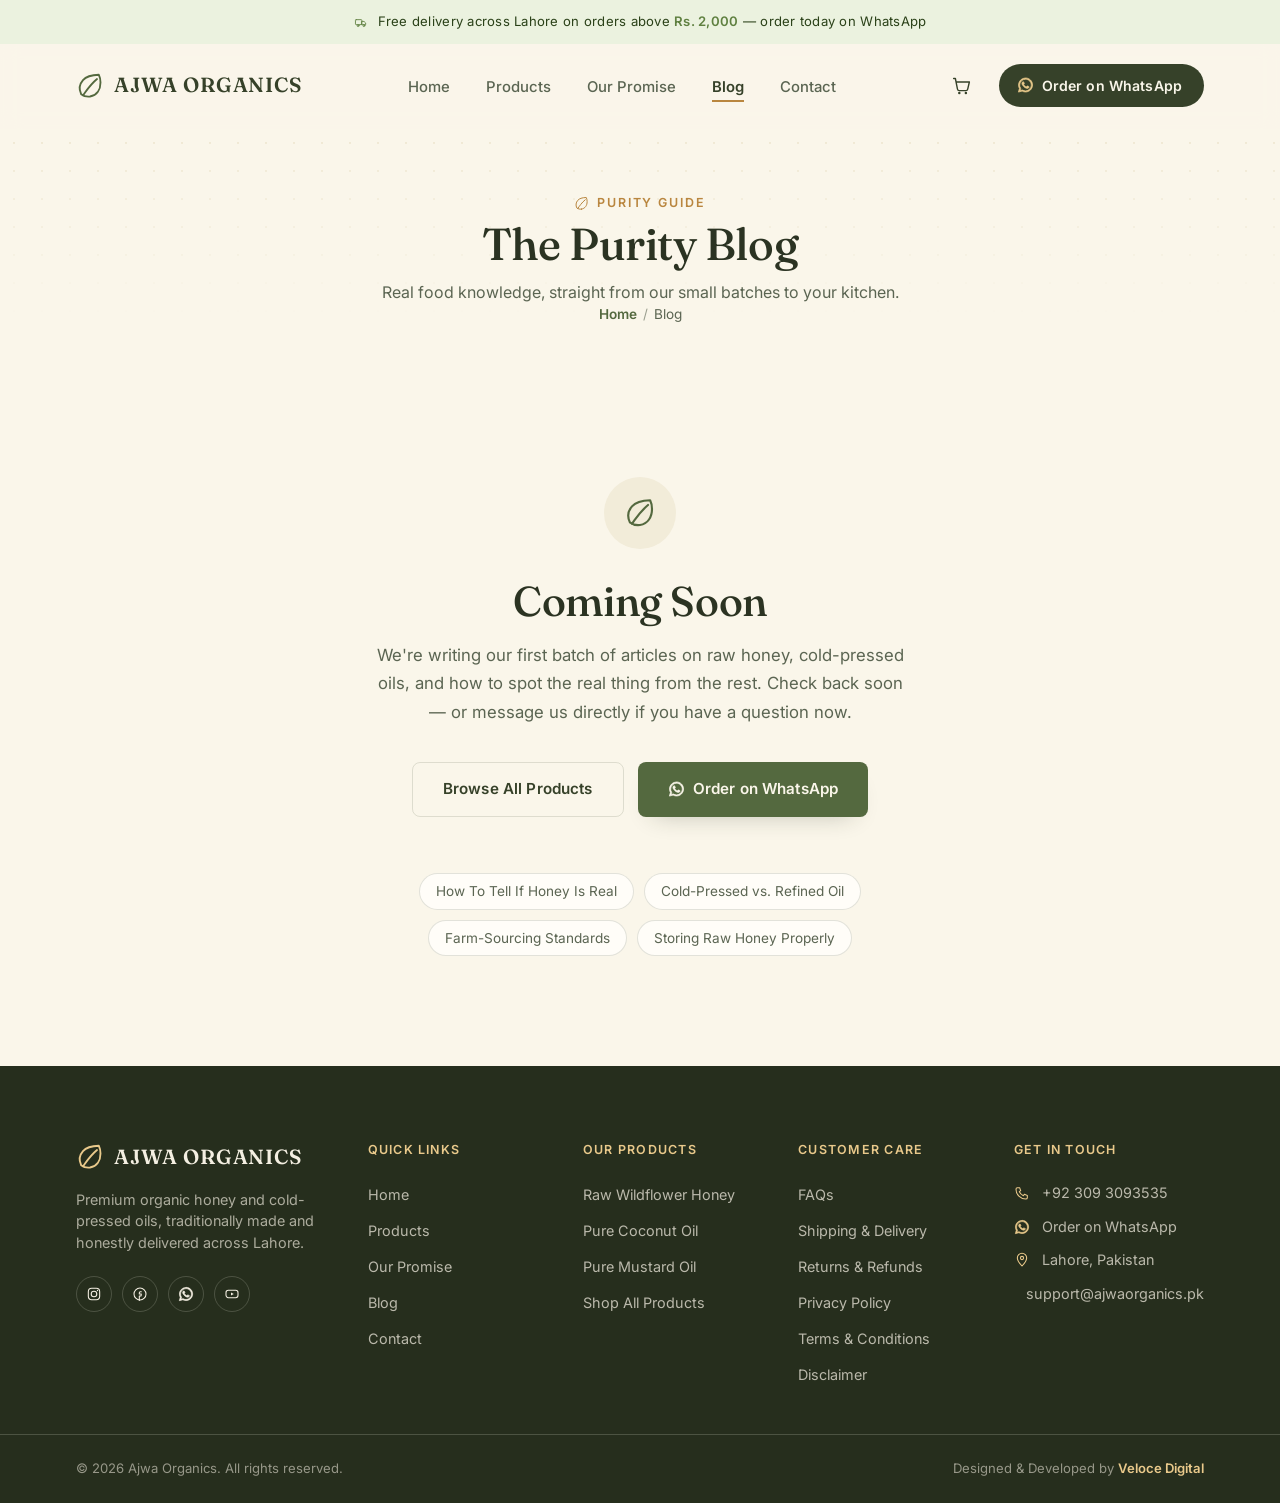
==== commit fbfdefac: "Add files via upload" ====
--- a/blog.html
+++ b/blog.html
@@ -211,7 +211,7 @@
         <li><a href="products.html">Products</a></li>
         <li><a href="index.html#promise">Our Promise</a></li>
         <li class="is-active"><a href="blog.html">Blog</a></li>
-        <li><a href="index.html#contact">Contact</a></li>
+        <li><a href="contact.html">Contact</a></li>
       </ul>
     </nav>
 
@@ -239,7 +239,7 @@
     <li><a href="products.html">Products</a></li>
     <li><a href="index.html#promise">Our Promise</a></li>
     <li><a href="blog.html">Blog</a></li>
-    <li><a href="index.html#contact">Contact</a></li>
+    <li><a href="contact.html">Contact</a></li>
   </ul>
   <a href="https://wa.me/923093093535?text=Hi%2C%20I%27d%20like%20to%20know%20more%20about%20your%20products." class="btn btn--primary btn--block" target="_blank" rel="noopener">
     <svg class="icon" aria-hidden="true"><use href="#icon-whatsapp"></use></svg>
@@ -322,7 +322,7 @@
           <li><a href="products.html">Products</a></li>
           <li><a href="index.html#promise">Our Promise</a></li>
           <li><a href="blog.html">Blog</a></li>
-          <li><a href="index.html#contact">Contact</a></li>
+          <li><a href="contact.html">Contact</a></li>
         </ul>
       </div>
 
@@ -364,7 +364,7 @@
   <div class="footer-bottom">
     <div class="container">
       <span>&copy; <span id="year">2026</span> Ajwa Organics. All rights reserved.</span>
-      <span>Designed &amp; Developed by <a href="https://wa.me/923391312026?text=Hey%20Veloce%20Digital%20I%20want%20a%20Website" target="_blank" rel="noopener">Veloce Digital</a></span>
+      <span>Designed &amp; Developed by <a href="https://velocedigital.co/" target="_blank" rel="noopener nofollow">Veloce Digital</a></span>
     </div>
   </div>
 </footer>
--- a/assets/css/style.css
+++ b/assets/css/style.css
@@ -722,32 +722,46 @@
   /* ============================================================
      8B. PAGE BANNER (sub-pages, e.g. products.html)
      Compact hero used at the top of pages that aren't the homepage.
-     Reuses hero tokens/colors so it never looks like a forked theme.
+     Light cream theme — matches the homepage hero so branding stays
+     consistent across the whole site (no dark "forked theme" look).
   ============================================================ */
   .page-banner {
-    background: linear-gradient(165deg, var(--c-forest), var(--c-olive) 140%);
+    position: relative;
+    background: var(--c-cream);
+    overflow: hidden;
     padding: 64px 0 56px;
     text-align: center;
   }
-  .page-banner .eyebrow { justify-content: center; color: var(--c-honey-light); }
+  .page-banner::before {
+    content: "";
+    position: absolute;
+    inset: 0;
+    background-image: radial-gradient(circle, var(--c-stone) 1.3px, transparent 1.3px);
+    background-size: 28px 28px;
+    opacity: 0.35;
+    -webkit-mask-image: linear-gradient(to bottom, black, transparent 75%);
+    mask-image: linear-gradient(to bottom, black, transparent 75%);
+    pointer-events: none;
+  }
+  .page-banner .container { position: relative; }
+  .page-banner .eyebrow { justify-content: center; color: var(--c-honey); }
   .page-banner h1 {
-    color: var(--c-cream);
+    color: var(--c-ink);
     font-size: clamp(2rem, 4vw, 2.8rem);
     margin-bottom: 10px;
   }
   .page-banner p {
-    color: var(--c-cream-ink);
+    color: var(--c-ink-soft);
     max-width: 56ch;
     margin: 0 auto;
-    opacity: 0.85;
   }
   .page-banner-crumb {
     margin-top: 18px;
     font-size: 0.85rem;
   }
-  .page-banner-crumb a { color: var(--c-honey-light); }
+  .page-banner-crumb a { color: var(--c-forest); font-weight: 600; }
   .page-banner-crumb a:hover { text-decoration: underline; }
-  .page-banner-crumb span { color: var(--c-cream-ink); opacity: 0.6; padding: 0 6px; }
+  .page-banner-crumb span { color: var(--c-ink-soft); opacity: 0.6; padding: 0 6px; }
 
   /* Simple category filter pills at the top of the full catalog page. */
   .catalog-filters {
@@ -1381,3 +1395,122 @@
   border-radius: var(--radius-pill);
   padding: 7px 16px;
 }
+
+/* ============================================================
+   18. CONTACT PAGE
+   ============================================================ */
+.contact-section { padding: 80px 0 40px; }
+@media (max-width: 768px) { .contact-section { padding: 56px 0 24px; } }
+
+.contact-grid {
+  display: grid;
+  grid-template-columns: 1fr;
+  gap: 1px;
+  background: var(--c-line);
+  border: 1px solid var(--c-line);
+  border-radius: var(--radius-md);
+  overflow: hidden;
+}
+@media (min-width: 640px) { .contact-grid { grid-template-columns: 1fr 1fr; } }
+@media (min-width: 1000px) { .contact-grid { grid-template-columns: 1fr 1fr 1fr 1fr; } }
+
+.contact-card {
+  background: var(--c-paper);
+  padding: 32px 28px;
+  display: flex;
+  flex-direction: column;
+  gap: 14px;
+  transition: background .25s var(--ease);
+}
+.contact-card:hover { background: var(--c-cream-soft); }
+.contact-card-icon {
+  width: 44px; height: 44px;
+  border-radius: 50%;
+  background: var(--c-cream-soft);
+  display: flex; align-items: center; justify-content: center;
+}
+.contact-card-icon .icon { width: 20px; height: 20px; color: var(--c-forest); }
+.contact-card h3 {
+  font-family: var(--font-body);
+  font-size: 0.78rem;
+  font-weight: 700;
+  letter-spacing: 0.08em;
+  text-transform: uppercase;
+  color: var(--c-moss);
+}
+.contact-card p {
+  font-size: 1.02rem;
+  font-weight: 500;
+  color: var(--c-ink);
+  line-height: 1.4;
+}
+.contact-card a.contact-card-link {
+  margin-top: auto;
+  font-size: 0.88rem;
+  font-weight: 600;
+  color: var(--c-forest);
+  display: inline-flex;
+  align-items: center;
+  gap: 6px;
+}
+.contact-card a.contact-card-link .icon { width: 14px; height: 14px; }
+.contact-card a.contact-card-link:hover { text-decoration: underline; }
+
+.contact-extra {
+  display: grid;
+  grid-template-columns: 1fr;
+  gap: 24px;
+  margin-top: 48px;
+}
+@media (min-width: 860px) { .contact-extra { grid-template-columns: 1.1fr 0.9fr; } }
+
+.contact-hours {
+  background: var(--c-paper);
+  border: 1px solid var(--c-line);
+  border-radius: var(--radius-lg);
+  padding: 32px;
+}
+.contact-hours h3 {
+  font-family: var(--font-display);
+  font-size: 1.3rem;
+  margin-bottom: 18px;
+}
+.contact-hours ul { display: flex; flex-direction: column; gap: 10px; }
+.contact-hours li {
+  display: flex;
+  justify-content: space-between;
+  font-size: 0.95rem;
+  color: var(--c-ink-soft);
+  padding-bottom: 10px;
+  border-bottom: 1px solid var(--c-line);
+}
+.contact-hours li:last-child { border-bottom: none; padding-bottom: 0; }
+.contact-hours li span:first-child { color: var(--c-ink); font-weight: 500; }
+
+.contact-social-card {
+  background: var(--c-forest);
+  color: var(--c-cream-ink);
+  border-radius: var(--radius-lg);
+  padding: 32px;
+  display: flex;
+  flex-direction: column;
+  justify-content: center;
+}
+.contact-social-card h3 {
+  font-family: var(--font-display);
+  font-size: 1.3rem;
+  color: var(--c-cream-ink);
+  margin-bottom: 8px;
+}
+.contact-social-card p { color: var(--c-cream-ink); opacity: 0.8; font-size: 0.95rem; margin-bottom: 20px; }
+.contact-social-card .social-links { display: flex; gap: 12px; }
+.contact-social-card .social-link {
+  width: 40px; height: 40px;
+  border-radius: 50%;
+  background: rgba(250,246,234,0.12);
+  display: flex; align-items: center; justify-content: center;
+  color: var(--c-cream-ink);
+  transition: background .2s var(--ease);
+}
+.contact-social-card .social-link:hover { background: rgba(250,246,234,0.22); }
+.contact-social-card .social-link .icon { width: 18px; height: 18px; }
